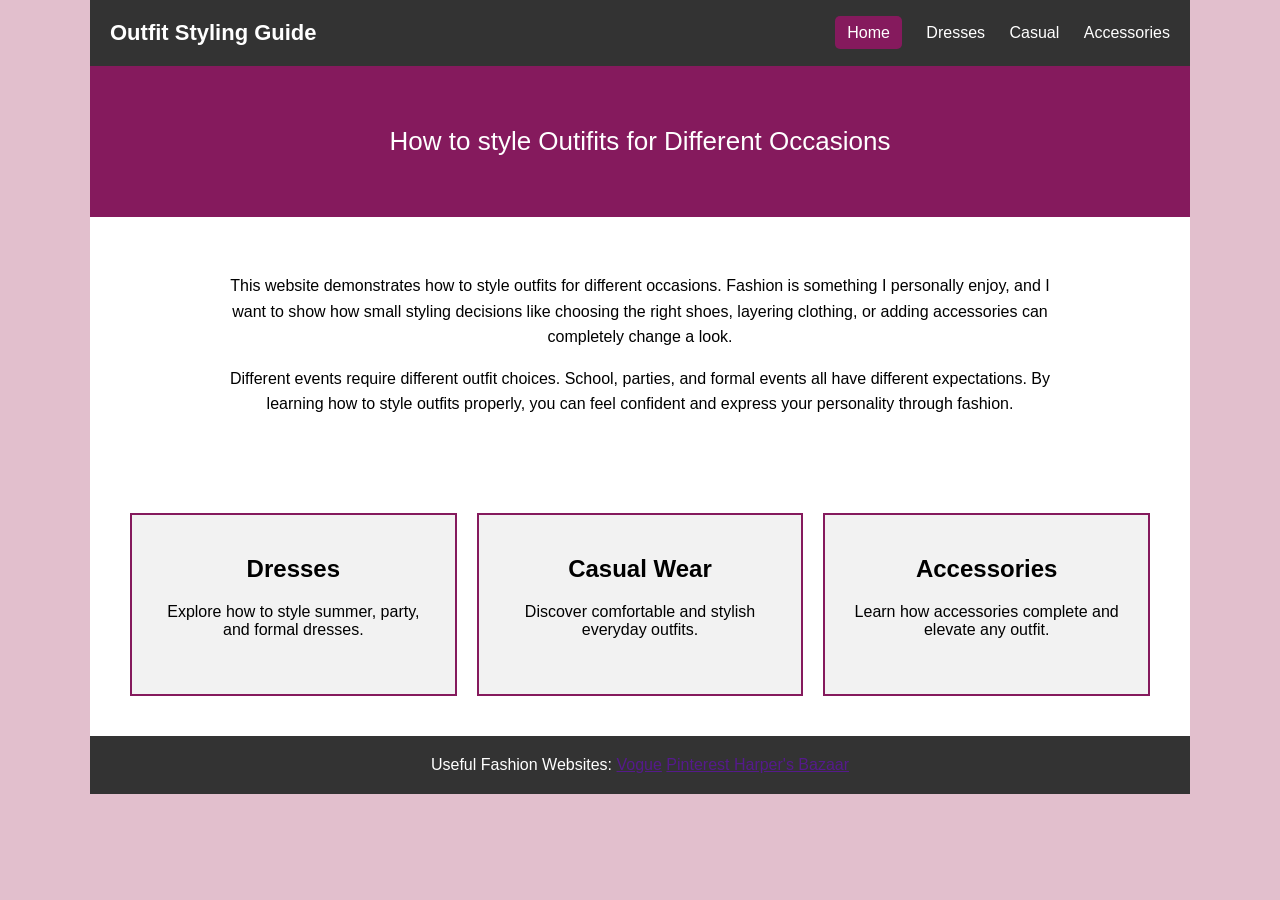
==== index.html @ 480fef28 "First code Did the code for index, dresses. Code for causal and accessories also add pictures." ====
<!DOCTYPE html>
<html lang="en">
<head>
    <meta charset="UTF-8">
    <meta name="viewport" content="width=device-width, initial-scale=1.0">
    <title>How to Style Outiftis </title>
    <link rel = "stylesheet" href="style.css">

</head>
<body>
    <div class="container">

        <div class="top-bar">
            <div class="logo">Outfit Styling Guide </div>

            <nav>
                <a href ="index.html" class="active">Home</a>
                <a href="dresses.html">Dresses</a>
                <a href="casual.html">Casual</a>
                <a href="accessories.html">Accessories</a>

            </nav>
        </div>
        <div class="header">
            How to style Outifits for Different Occasions 
        </div>
        <div class="intro">
            <p>
            
                This website demonstrates how to style outfits for different occasions. 
Fashion is something I personally enjoy, and I want to show how small 
styling decisions like choosing the right shoes, layering clothing, 
or adding accessories can completely change a look.

            </p>


            <p>
                Different events require different outfit choices. School, parties, 
and formal events all have different expectations. By learning how 
to style outfits properly, you can feel confident and express your 
personality through fashion.
            </p>
            </div>
            <div class="box-section">

                <div class="box">
                    <h2> Dresses </h2>
                    <p>
                       <p>Explore how to style summer, party, and formal dresses.</p>
                        
                       
                    </p>
                    <img src="">
                 </div>

                 <div class="box">
                    <h2>Casual Wear</h2>
        <p>Discover comfortable and stylish everyday outfits.</p>
        <img src="">
                 </div>

                 <div class="box">
                 <h2>Accessories</h2>
                    <p>Learn how accessories complete and elevate any outfit.</p>
                    <img src="">   
                 </div>
            
        </div>
        <footer>
            Useful Fashion Websites:
            <a href="" target="_blank">Vogue</a>
            <a href="" target="_blank"> Pinterest </a> 
            <a href="" target="_blank"> Harper's Bazaar</a>
        </footer>
    </div>
</body>
</html>
---- style.css ----
body{
    margin:0;
    font-family:Arial, Helvetica, sans-serif;
    background-color: #e2bfcd;
}

/* Main Container */

.container{
    background-color: white;
    max-width: 1100px; 
    margin: 0 auto;

}

/*logo + Navigation */
.top-bar{
    display:grid;
    grid-template-columns: 1fr 2fr;
    align-items:center;
    background-color: #333;
    color:white;
}

.logo{
    padding:20px;
    font-size:22px;
    font-weight: bold;

}

nav{
    text-align: right;
    padding: 20px;

}

nav a { 
    color:white;
    text-decoration: none;
    margin-left: 20px;
}

nav a.hover{
    color: #ffb6d9;
}

nav a.active {
    background-color: #851a5d;
    padding: 8px 12px;
    border-radius: 5px;
}
/* Header */

.header{
    background-color: #851a5d;
    color:white;
    text-align: center;
    padding: 60px 20px;
    font-size:26px;
}

/* Intro Section */
.intro {
    text-align:center;
    padding:40px 20px;
    max-width: 850px;
    margin:auto;
    line-height: 1.6;
}

/* Grid Section */
.box-section {
    display:grid;
    grid-template-columns: 1fr 1fr 1fr;
    gap: 20px;
    padding:40px;
}

.box{
    background-color: #f2f2f2;
    padding:20px;
    text-align: center;
    border: 2px solid #851a5d;
}

.box img{
    width: 100%;
    margin-top: 15px;
}

/* FOOTER */
footer{
    background-color: #333;
    color:white;
    text-align: center;
    padding: 20px;
}
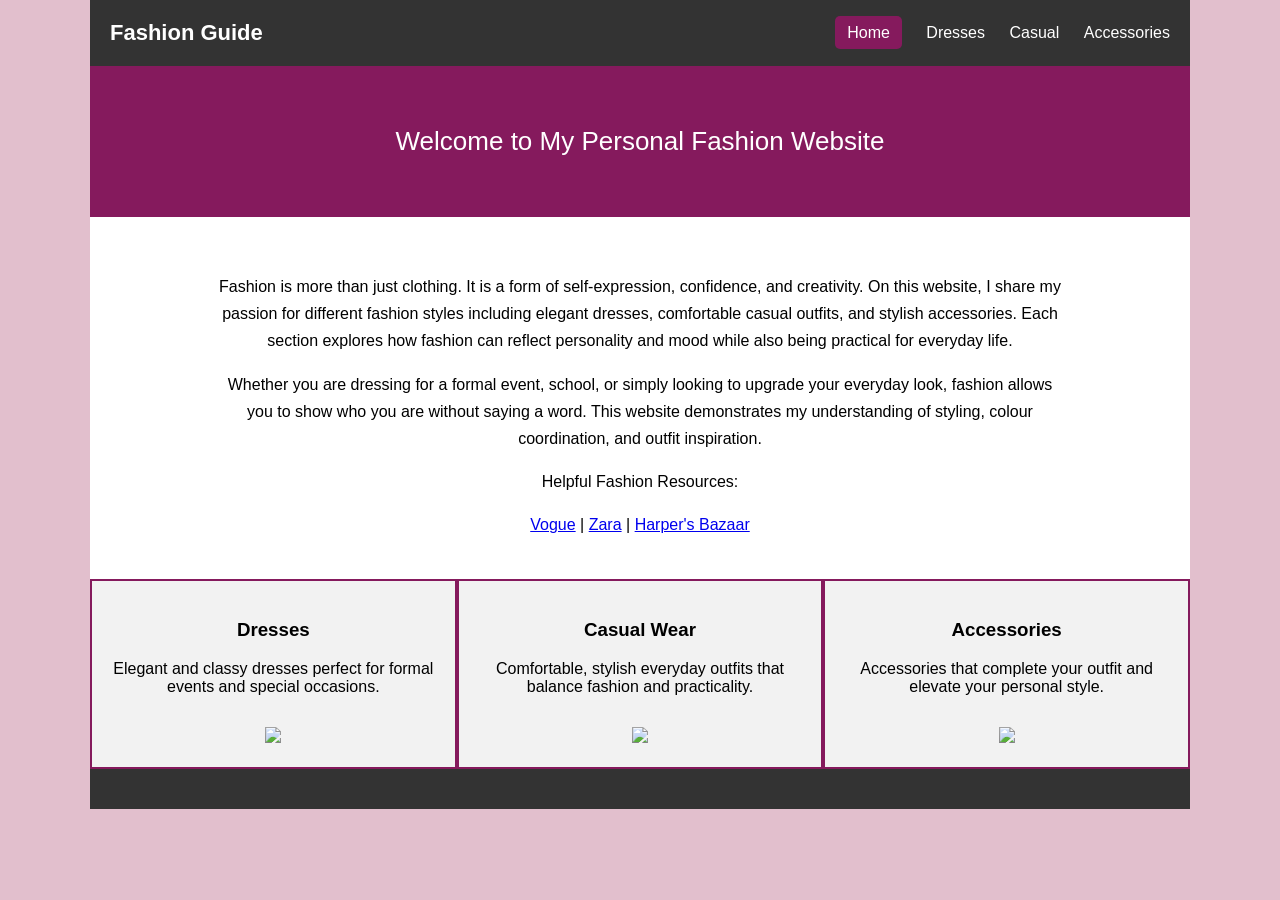
==== commit 301f5dca: "Fixed almost done Corrected my code. Fixed some errors and worked on casual and accesories page" ====
--- a/index.html
+++ b/index.html
@@ -1,78 +1,61 @@
 <!DOCTYPE html>
-<html lang="en">
+<html>
 <head>
-    <meta charset="UTF-8">
-    <meta name="viewport" content="width=device-width, initial-scale=1.0">
-    <title>How to Style Outiftis </title>
-    <link rel = "stylesheet" href="style.css">
+<title>My Fashion Guide</title>
+<link rel="stylesheet" href="style.css">
+</head>
 
-</head>
 <body>
-    <div class="container">
 
-        <div class="top-bar">
-            <div class="logo">Outfit Styling Guide </div>
+<div class="container">
 
-            <nav>
-                <a href ="index.html" class="active">Home</a>
-                <a href="dresses.html">Dresses</a>
-                <a href="casual.html">Casual</a>
-                <a href="accessories.html">Accessories</a>
+<div class="top-bar">
+<div class="logo">Fashion Guide</div>
+<nav>
+<a href="index.html" class="active">Home</a>
+<a href="dresses.html">Dresses</a>
+<a href="casual.html">Casual</a>
+<a href="accessories.html">Accessories</a>
+</nav>
+</div>
 
-            </nav>
-        </div>
-        <div class="header">
-            How to style Outifits for Different Occasions 
-        </div>
-        <div class="intro">
-            <p>
-            
-                This website demonstrates how to style outfits for different occasions. 
-Fashion is something I personally enjoy, and I want to show how small 
-styling decisions like choosing the right shoes, layering clothing, 
-or adding accessories can completely change a look.
+<div class="header">
+Welcome to My Personal Fashion Website
+</div>
 
-            </p>
+<div class="intro">
+<p>Fashion is more than just clothing. It is a form of self-expression, confidence, and creativity. On this website, I share my passion for different fashion styles including elegant dresses, comfortable casual outfits, and stylish accessories. Each section explores how fashion can reflect personality and mood while also being practical for everyday life.</p>
 
+<p>Whether you are dressing for a formal event, school, or simply looking to upgrade your everyday look, fashion allows you to show who you are without saying a word. This website demonstrates my understanding of styling, colour coordination, and outfit inspiration.</p>
 
-            <p>
-                Different events require different outfit choices. School, parties, 
-and formal events all have different expectations. By learning how 
-to style outfits properly, you can feel confident and express your 
-personality through fashion.
-            </p>
-            </div>
-            <div class="box-section">
+<p>Helpful Fashion Resources:</p>
+<a href="https://www.vogue.com" target="_blank">Vogue</a> |
+<a href="https://www.zara.com" target="_blank">Zara</a> |
+<a href="https://www.harpersbazaar.com" target="_blank">Harper's Bazaar</a>
+</div>
 
-                <div class="box">
-                    <h2> Dresses </h2>
-                    <p>
-                       <p>Explore how to style summer, party, and formal dresses.</p>
-                        
-                       
-                    </p>
-                    <img src="">
-                 </div>
+<div class="box box1">
+<h3>Dresses</h3>
+<p>Elegant and classy dresses perfect for formal events and special occasions.</p>
+<img src="https://images.unsplash.com/photo-1509631179647-0177331693ae">
+</div>
 
-                 <div class="box">
-                    <h2>Casual Wear</h2>
-        <p>Discover comfortable and stylish everyday outfits.</p>
-        <img src="">
-                 </div>
+<div class="box box2">
+<h3>Casual Wear</h3>
+<p>Comfortable, stylish everyday outfits that balance fashion and practicality.</p>
+<img src="https://images.unsplash.com/photo-1512436991641-6745cdb1723f">
+</div>
 
-                 <div class="box">
-                 <h2>Accessories</h2>
-                    <p>Learn how accessories complete and elevate any outfit.</p>
-                    <img src="">   
-                 </div>
-            
-        </div>
-        <footer>
-            Useful Fashion Websites:
-            <a href="" target="_blank">Vogue</a>
-            <a href="" target="_blank"> Pinterest </a> 
-            <a href="" target="_blank"> Harper's Bazaar</a>
-        </footer>
-    </div>
+<div class="box box3">
+<h3>Accessories</h3>
+<p>Accessories that complete your outfit and elevate your personal style.</p>
+<img src="https://images.unsplash.com/photo-1506157786151-b8491531f063">
+</div>
+
+<footer>
+
+</footer>
+
+</div>
 </body>
-</html>+</html>
--- a/style.css
+++ b/style.css
@@ -1,98 +1,105 @@
 body{
     margin:0;
     font-family:Arial, Helvetica, sans-serif;
-    background-color: #e2bfcd;
+    background-color:#e2bfcd;
 }
 
-/* Main Container */
+/* MAIN GRID CONTAINER */
+.container{
+    display:grid;
+    grid-template-columns: 1fr 1fr 1fr;
+    grid-template-rows: auto auto auto auto auto;
+    grid-template-areas:
+        "topbar topbar topbar"
+        "header header header"
+        "intro intro intro"
+        "box1 box2 box3"
+        "footer footer footer";
 
-.container{
-    background-color: white;
-    max-width: 1100px; 
-    margin: 0 auto;
-
+    max-width:1100px;
+    margin:0 auto;
+    background-color:white;
 }
 
-/*logo + Navigation */
+/* TOP BAR */
 .top-bar{
+    grid-area: topbar;
     display:grid;
     grid-template-columns: 1fr 2fr;
     align-items:center;
-    background-color: #333;
+    background-color:#333;
     color:white;
 }
 
 .logo{
     padding:20px;
     font-size:22px;
-    font-weight: bold;
-
+    font-weight:bold;
 }
 
 nav{
-    text-align: right;
-    padding: 20px;
-
+    text-align:right;
+    padding:20px;
 }
 
-nav a { 
+nav a{
     color:white;
-    text-decoration: none;
-    margin-left: 20px;
+    text-decoration:none;
+    margin-left:20px;
 }
 
-nav a.hover{
-    color: #ffb6d9;
+nav a:hover{
+    color:#ffb6d9;
 }
 
-nav a.active {
-    background-color: #851a5d;
-    padding: 8px 12px;
-    border-radius: 5px;
+nav a.active{
+    background-color:#851a5d;
+    padding:8px 12px;
+    border-radius:5px;
 }
-/* Header */
 
+/* HEADER */
 .header{
-    background-color: #851a5d;
+    grid-area: header;
+    background-color:#851a5d;
     color:white;
-    text-align: center;
-    padding: 60px 20px;
+    text-align:center;
+    padding:60px 20px;
     font-size:26px;
 }
 
-/* Intro Section */
-.intro {
+/* INTRO */
+.intro{
+    grid-area:intro;
     text-align:center;
     padding:40px 20px;
-    max-width: 850px;
+    max-width:850px;
     margin:auto;
-    line-height: 1.6;
+    line-height:1.7;
 }
 
-/* Grid Section */
-.box-section {
-    display:grid;
-    grid-template-columns: 1fr 1fr 1fr;
-    gap: 20px;
-    padding:40px;
-}
+/* BOX AREAS */
+.box1{ grid-area:box1; }
+.box2{ grid-area:box2; }
+.box3{ grid-area:box3; }
 
 .box{
-    background-color: #f2f2f2;
+    background-color:#f2f2f2;
     padding:20px;
-    text-align: center;
-    border: 2px solid #851a5d;
+    text-align:center;
+    border:2px solid #851a5d;
 }
 
 .box img{
-    width: 100%;
-    margin-top: 15px;
+    width:100%;
+    margin-top:15px;
 }
 
 /* FOOTER */
 footer{
-    background-color: #333;
+    grid-area:footer;
+    background-color:#333;
     color:white;
-    text-align: center;
-    padding: 20px;
-}+    text-align:center;
+    padding:20px;
+}
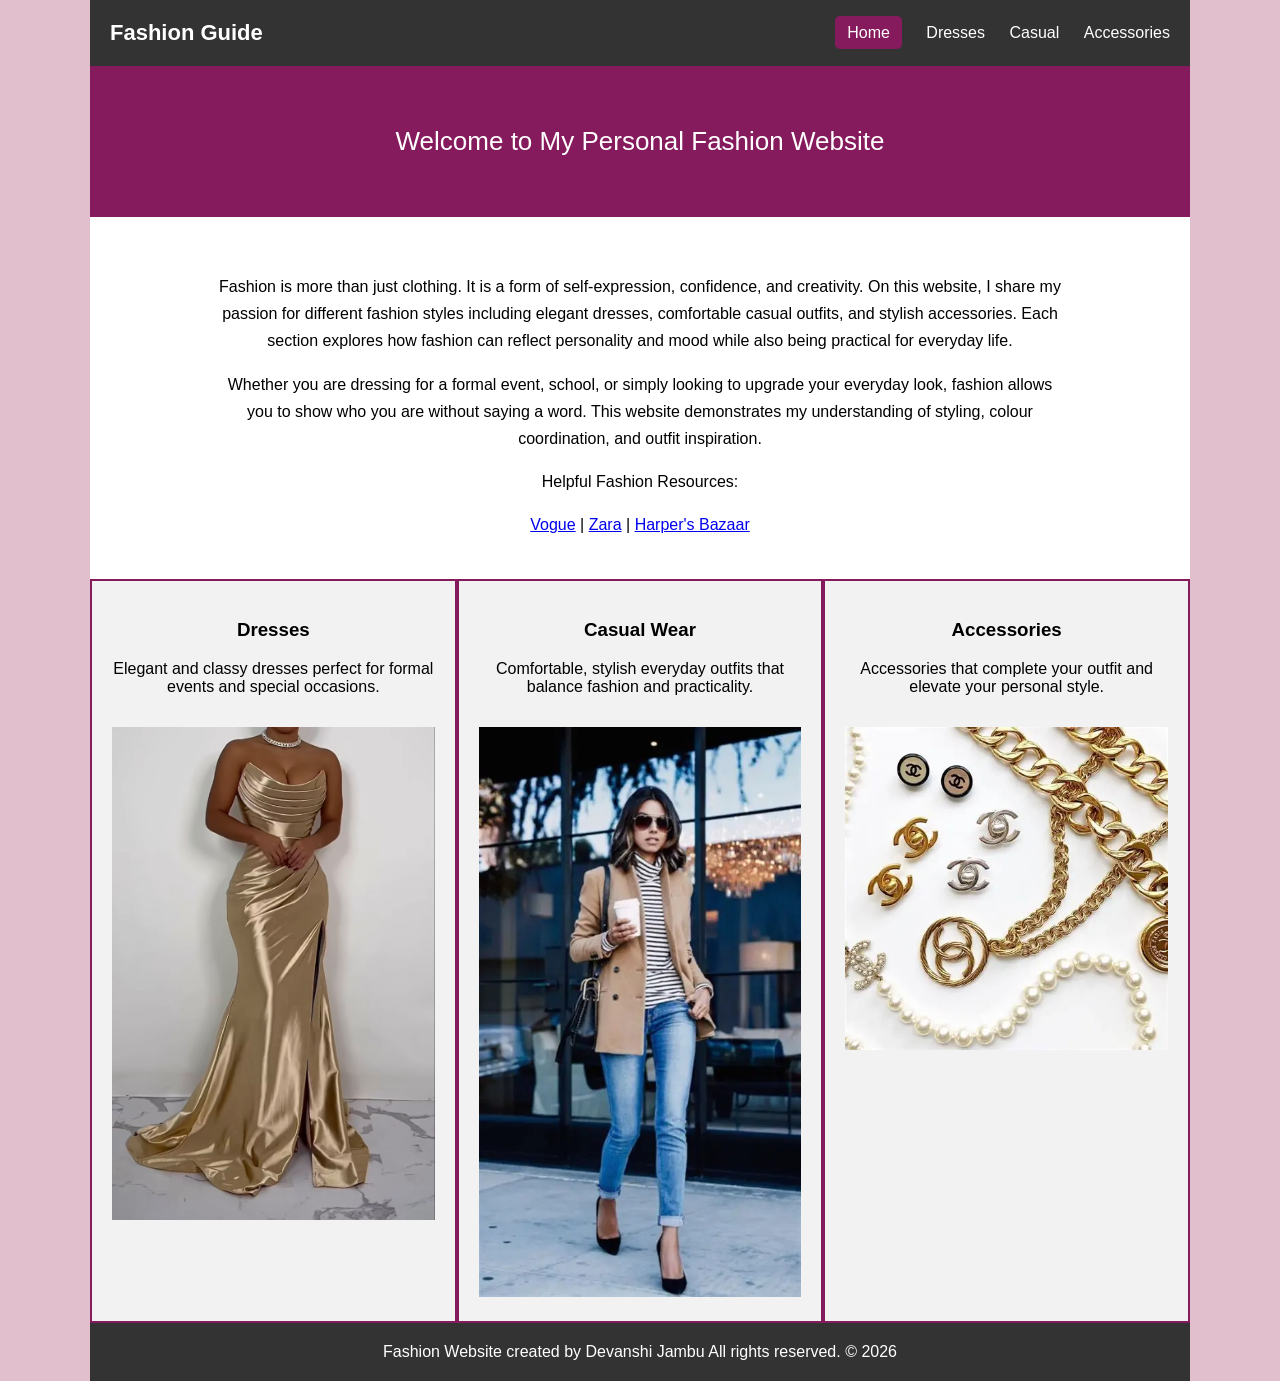
==== commit 72aece5a: "Almost done Added the images, fixed the code." ====
--- a/index.html
+++ b/index.html
@@ -37,23 +37,23 @@
 <div class="box box1">
 <h3>Dresses</h3>
 <p>Elegant and classy dresses perfect for formal events and special occasions.</p>
-<img src="https://images.unsplash.com/photo-1509631179647-0177331693ae">
+<img src="images/index.jpg" alt="Dresses">
 </div>
 
 <div class="box box2">
 <h3>Casual Wear</h3>
 <p>Comfortable, stylish everyday outfits that balance fashion and practicality.</p>
-<img src="https://images.unsplash.com/photo-1512436991641-6745cdb1723f">
+<img src="images/casual.webp" alt="Casual Wear">
 </div>
 
 <div class="box box3">
 <h3>Accessories</h3>
 <p>Accessories that complete your outfit and elevate your personal style.</p>
-<img src="https://images.unsplash.com/photo-1506157786151-b8491531f063">
+<img src="images/accessories.webp" alt="Accessories">
 </div>
 
 <footer>
-
+Fashion Website created by Devanshi Jambu  All rights reserved. &copy; 2026
 </footer>
 
 </div>
